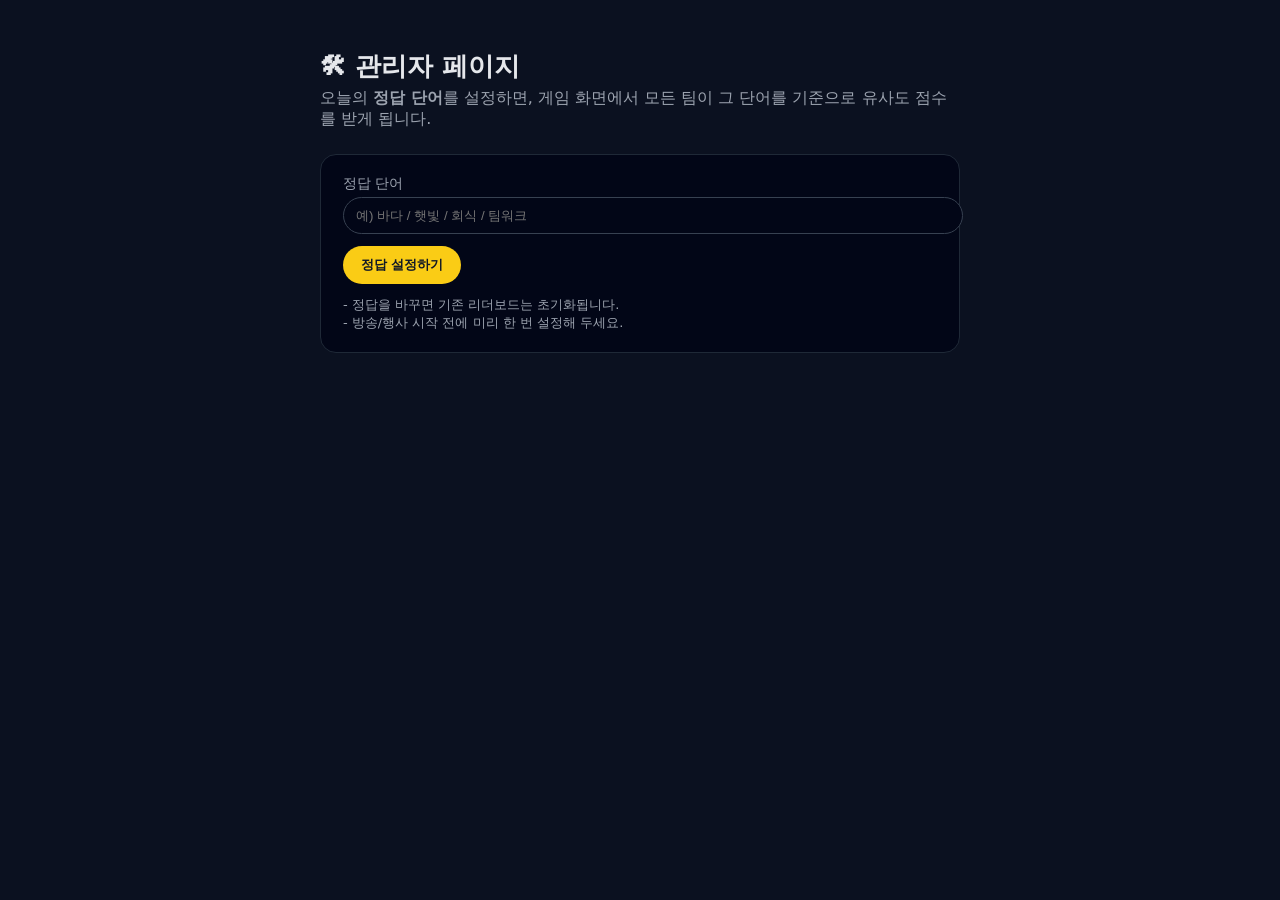
==== static/admin.html @ 357a8772 "Update static/admin.html" ====
<!DOCTYPE html>
<html lang="ko">
<head>
    <meta charset="UTF-8" />
    <title>꼬맨틀 코리아 - 관리자</title>
    <style>
        body {
            font-family: system-ui, -apple-system, BlinkMacSystemFont, "Segoe UI", sans-serif;
            margin: 0;
            padding: 32px 24px;
            background: #0b1120;
            color: #e5e7eb;
        }
        .container {
            max-width: 640px;
            margin: 0 auto;
        }
        h1 {
            font-size: 26px;
            margin-bottom: 4px;
        }
        .subtitle {
            color: #9ca3af;
            margin-bottom: 24px;
        }
        .card {
            background: #020617;
            border-radius: 16px;
            padding: 20px 22px;
            border: 1px solid #1f2937;
        }
        label {
            font-size: 14px;
            color: #9ca3af;
            display: block;
            margin-bottom: 4px;
        }
        input[type="text"] {
            width: 100%;
            padding: 10px 12px;
            border-radius: 9999px;
            border: 1px solid #374151;
            background: #020617;
            color: #e5e7eb;
            margin-bottom: 12px;
            outline: none;
        }
        input[type="text"]:focus {
            border-color: #facc15;
        }
        button {
            padding: 10px 18px;
            border-radius: 9999px;
            border: none;
            background: #facc15;
            color: #111827;
            font-weight: 600;
            cursor: pointer;
        }
        button:disabled {
            opacity: 0.6;
            cursor: default;
        }
        .msg {
            margin-top: 12px;
            font-size: 14px;
        }
        .msg.ok {
            color: #bbf7d0;
        }
        .msg.error {
            color: #fecaca;
        }
        .hint {
            font-size: 13px;
            color: #9ca3af;
            margin-top: 8px;
        }
    </style>
</head>
<body>
<div class="container">
    <h1>🛠 관리자 페이지</h1>
    <div class="subtitle">
        오늘의 <strong>정답 단어</strong>를 설정하면, 게임 화면에서 모든 팀이 그 단어를 기준으로 유사도 점수를 받게 됩니다.
    </div>

    <div class="card">
        <label for="answer-input">정답 단어</label>
        <input id="answer-input" type="text" placeholder="예) 바다 / 햇빛 / 회식 / 팀워크" />

        <button id="set-btn" onclick="setAnswer()">정답 설정하기</button>

        <div id="msg-box" class="msg"></div>

        <div class="hint">
            - 정답을 바꾸면 기존 리더보드는 초기화됩니다.<br />
            - 방송/행사 시작 전에 미리 한 번 설정해 두세요.
        </div>
    </div>
</div>

<script>
async function setAnswer() {
    const input = document.getElementById("answer-input");
    const btn = document.getElementById("set-btn");
    const msg = doc
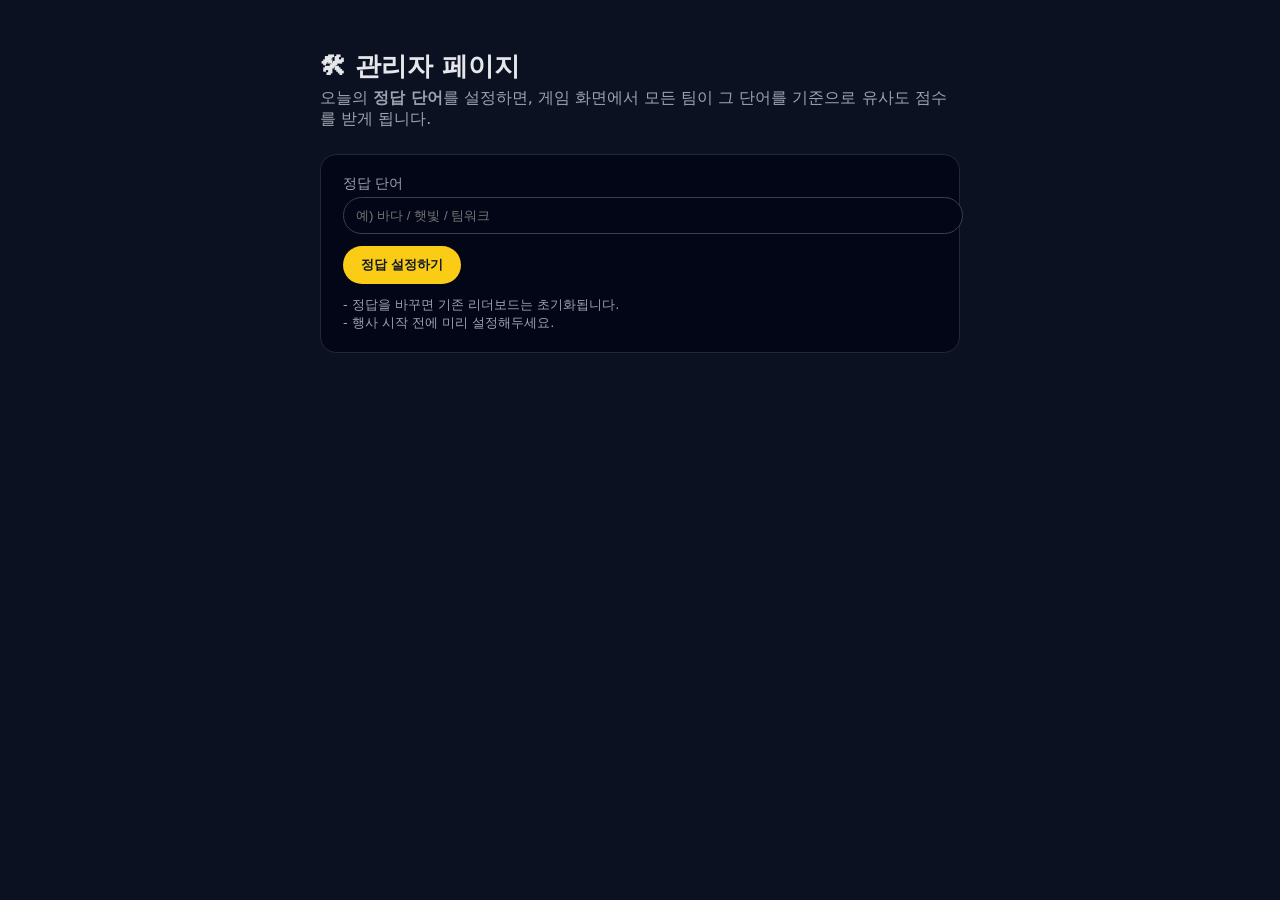
==== commit 666aedf8: "Update static/admin.html" ====
--- a/static/admin.html
+++ b/static/admin.html
@@ -87,15 +87,15 @@
 
     <div class="card">
         <label for="answer-input">정답 단어</label>
-        <input id="answer-input" type="text" placeholder="예) 바다 / 햇빛 / 회식 / 팀워크" />
+        <input id="answer-input" type="text" placeholder="예) 바다 / 햇빛 / 팀워크" />
 
-        <button id="set-btn" onclick="setAnswer()">정답 설정하기</button>
+        <button onclick="setAnswer()">정답 설정하기</button>
 
         <div id="msg-box" class="msg"></div>
 
         <div class="hint">
             - 정답을 바꾸면 기존 리더보드는 초기화됩니다.<br />
-            - 방송/행사 시작 전에 미리 한 번 설정해 두세요.
+            - 행사 시작 전에 미리 설정해두세요.
         </div>
     </div>
 </div>
@@ -103,5 +103,41 @@
 <script>
 async function setAnswer() {
     const input = document.getElementById("answer-input");
-    const btn = document.getElementById("set-btn");
-    const msg = doc
+    const msg = document.getElementById("msg-box");
+
+    let answer = input.value.trim();
+
+    msg.textContent = "";
+    msg.className = "msg";
+
+    if (!answer) {
+        msg.textContent = "정답 단어를 입력해주세요.";
+        msg.classList.add("error");
+        return;
+    }
+
+    try {
+        const res = await fetch("/set_answer", {
+            method: "POST",
+            headers: { "Content-Type": "application/json" },
+            body: JSON.stringify({ answer })
+        });
+
+        const data = await res.json();
+
+        if (!data.ok) {
+            msg.textContent = data.error || "정답 설정 실패!";
+            msg.classList.add("error");
+        } else {
+            msg.textContent = `정답이 "${data.answer}" 으로 설정되었습니다!`;
+            msg.classList.add("ok");
+        }
+    } catch (e) {
+        msg.textContent = "서버 오류 발생";
+        msg.classList.add("error");
+    }
+}
+</script>
+
+</body>
+</html>
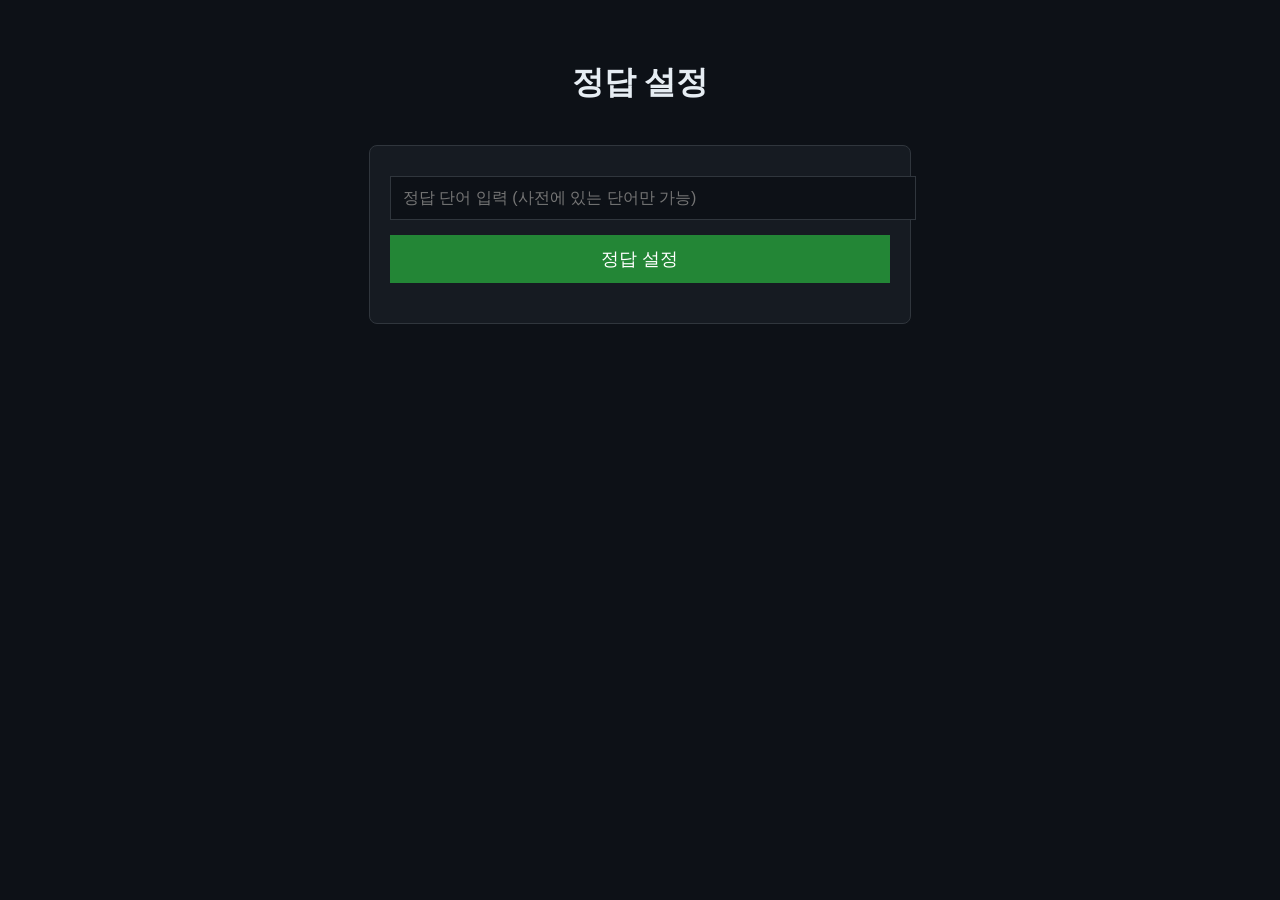
==== commit e8c2ccc1: "Update static/admin.html" ====
--- a/static/admin.html
+++ b/static/admin.html
@@ -2,142 +2,95 @@
 <html lang="ko">
 <head>
     <meta charset="UTF-8" />
-    <title>꼬맨틀 코리아 - 관리자</title>
+    <title>꼬맨틀 관리자</title>
     <style>
         body {
-            font-family: system-ui, -apple-system, BlinkMacSystemFont, "Segoe UI", sans-serif;
+            background: #0d1117;
+            color: #e6edf3;
+            font-family: Arial, sans-serif;
             margin: 0;
-            padding: 32px 24px;
-            background: #0b1120;
-            color: #e5e7eb;
-        }
-        .container {
-            max-width: 640px;
-            margin: 0 auto;
+            padding: 40px;
         }
         h1 {
-            font-size: 26px;
-            margin-bottom: 4px;
+            text-align: center;
         }
-        .subtitle {
-            color: #9ca3af;
-            margin-bottom: 24px;
+        .box {
+            max-width: 500px;
+            margin: 40px auto;
+            background: #161b22;
+            border: 1px solid #30363d;
+            padding: 20px;
+            border-radius: 8px;
         }
-        .card {
-            background: #020617;
-            border-radius: 16px;
-            padding: 20px 22px;
-            border: 1px solid #1f2937;
-        }
-        label {
-            font-size: 14px;
-            color: #9ca3af;
-            display: block;
-            margin-bottom: 4px;
-        }
-        input[type="text"] {
+        input {
             width: 100%;
-            padding: 10px 12px;
-            border-radius: 9999px;
-            border: 1px solid #374151;
-            background: #020617;
-            color: #e5e7eb;
-            margin-bottom: 12px;
-            outline: none;
-        }
-        input[type="text"]:focus {
-            border-color: #facc15;
+            padding: 12px;
+            margin-top: 10px;
+            background: #0d1117;
+            border: 1px solid #30363d;
+            color: #fff;
+            font-size: 16px;
         }
         button {
-            padding: 10px 18px;
-            border-radius: 9999px;
+            width: 100%;
+            padding: 12px;
+            margin-top: 15px;
+            background: #238636;
             border: none;
-            background: #facc15;
-            color: #111827;
-            font-weight: 600;
+            color: white;
+            font-size: 18px;
             cursor: pointer;
         }
-        button:disabled {
-            opacity: 0.6;
-            cursor: default;
+        button:hover {
+            background: #2ea043;
         }
-        .msg {
-            margin-top: 12px;
+        .status {
+            margin-top: 20px;
+            font-size: 16px;
+            text-align: center;
+        }
+        .info {
+            margin-top: 15px;
+            text-align: center;
             font-size: 14px;
-        }
-        .msg.ok {
-            color: #bbf7d0;
-        }
-        .msg.error {
-            color: #fecaca;
-        }
-        .hint {
-            font-size: 13px;
-            color: #9ca3af;
-            margin-top: 8px;
+            color: #9da7b3;
         }
     </style>
 </head>
 <body>
-<div class="container">
-    <h1>🛠 관리자 페이지</h1>
-    <div class="subtitle">
-        오늘의 <strong>정답 단어</strong>를 설정하면, 게임 화면에서 모든 팀이 그 단어를 기준으로 유사도 점수를 받게 됩니다.
+    <h1>정답 설정</h1>
+
+    <div class="box">
+        <input id="answer" placeholder="정답 단어 입력 (사전에 있는 단어만 가능)" />
+        <button onclick="setAnswer()">정답 설정</button>
+        <div class="status" id="status"></div>
+        <div class="info" id="current-answer"></div>
     </div>
 
-    <div class="card">
-        <label for="answer-input">정답 단어</label>
-        <input id="answer-input" type="text" placeholder="예) 바다 / 햇빛 / 팀워크" />
+    <script>
+        async function setAnswer() {
+            const answer = document.getElementById("answer").value.trim();
+            if (!answer) return;
 
-        <button onclick="setAnswer()">정답 설정하기</button>
+            const res = await fetch("/set_answer", {
+                method: "POST",
+                headers: { "Content-Type": "application/json" },
+                body: JSON.stringify({ answer })
+            });
 
-        <div id="msg-box" class="msg"></div>
+            const data = await res.json();
+            const status = document.getElementById("status");
 
-        <div class="hint">
-            - 정답을 바꾸면 기존 리더보드는 초기화됩니다.<br />
-            - 행사 시작 전에 미리 설정해두세요.
-        </div>
-    </div>
-</div>
-
-<script>
-async function setAnswer() {
-    const input = document.getElementById("answer-input");
-    const msg = document.getElementById("msg-box");
-
-    let answer = input.value.trim();
-
-    msg.textContent = "";
-    msg.className = "msg";
-
-    if (!answer) {
-        msg.textContent = "정답 단어를 입력해주세요.";
-        msg.classList.add("error");
-        return;
-    }
-
-    try {
-        const res = await fetch("/set_answer", {
-            method: "POST",
-            headers: { "Content-Type": "application/json" },
-            body: JSON.stringify({ answer })
-        });
-
-        const data = await res.json();
-
-        if (!data.ok) {
-            msg.textContent = data.error || "정답 설정 실패!";
-            msg.classList.add("error");
-        } else {
-            msg.textContent = `정답이 "${data.answer}" 으로 설정되었습니다!`;
-            msg.classList.add("ok");
+            if (data.error) {
+                status.style.color = "#f85149";
+                status.textContent = "오류: " + data.error;
+            } else {
+                status.style.color = "#238636";
+                status.textContent = "정답이 설정되었습니다!";
+                document.getElementById("current-answer").textContent =
+                    "현재 정답: " + data.answer;
+            }
         }
-    } catch (e) {
-        msg.textContent = "서버 오류 발생";
-        msg.classList.add("error");
-    }
-}
-</script>
-
+    </script>
 </body>
 </html>
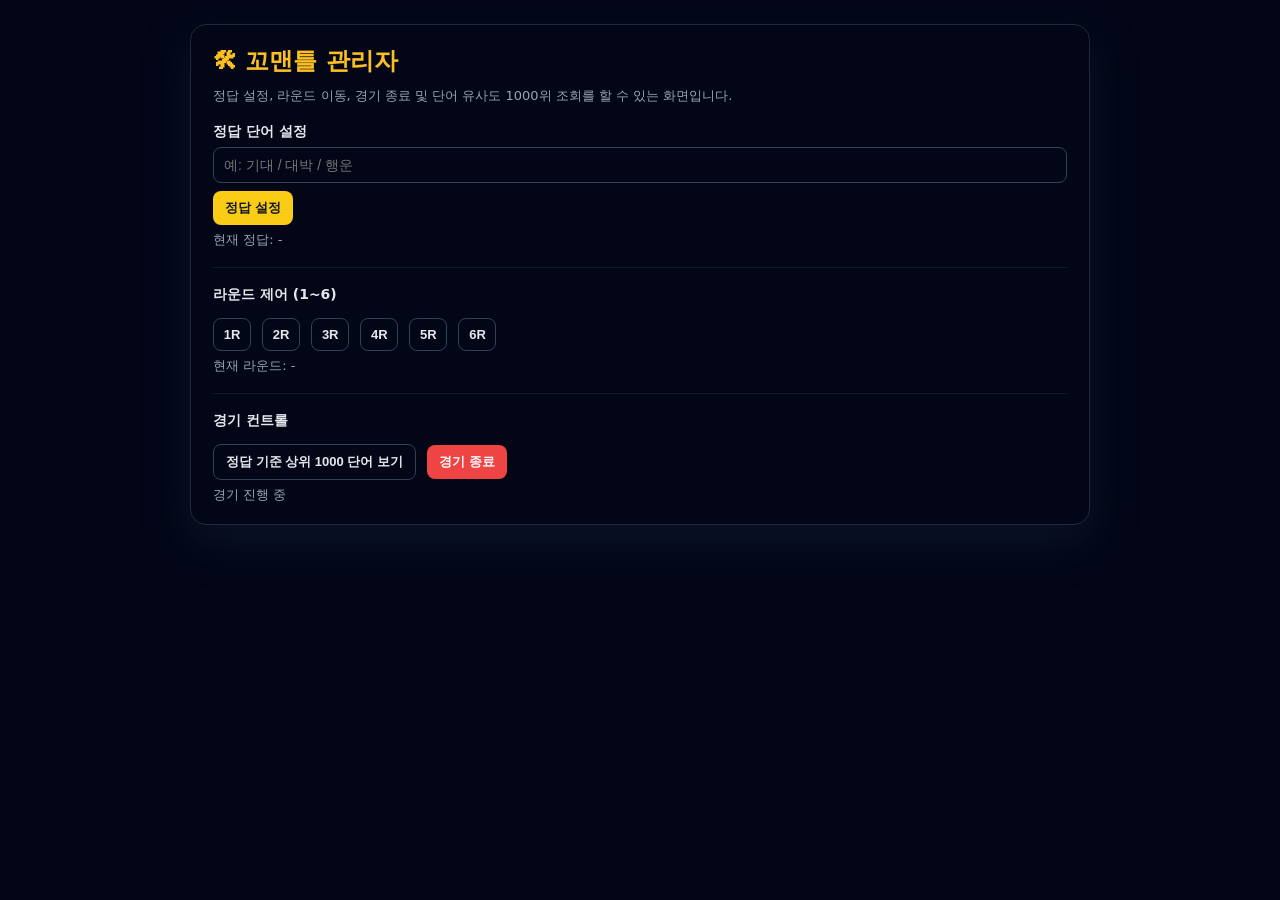
==== commit c76c3c86: "25.12.04" ====
--- a/static/admin.html
+++ b/static/admin.html
@@ -1,96 +1,357 @@
 <!DOCTYPE html>
 <html lang="ko">
 <head>
-    <meta charset="UTF-8" />
-    <title>꼬맨틀 관리자</title>
-    <style>
-        body {
-            background: #0d1117;
-            color: #e6edf3;
-            font-family: Arial, sans-serif;
-            margin: 0;
-            padding: 40px;
-        }
-        h1 {
-            text-align: center;
-        }
-        .box {
-            max-width: 500px;
-            margin: 40px auto;
-            background: #161b22;
-            border: 1px solid #30363d;
-            padding: 20px;
-            border-radius: 8px;
-        }
-        input {
-            width: 100%;
-            padding: 12px;
-            margin-top: 10px;
-            background: #0d1117;
-            border: 1px solid #30363d;
-            color: #fff;
-            font-size: 16px;
-        }
-        button {
-            width: 100%;
-            padding: 12px;
-            margin-top: 15px;
-            background: #238636;
-            border: none;
-            color: white;
-            font-size: 18px;
-            cursor: pointer;
-        }
-        button:hover {
-            background: #2ea043;
-        }
-        .status {
-            margin-top: 20px;
-            font-size: 16px;
-            text-align: center;
-        }
-        .info {
-            margin-top: 15px;
-            text-align: center;
-            font-size: 14px;
-            color: #9da7b3;
-        }
-    </style>
+  <meta charset="UTF-8">
+  <title>꼬맨틀 관리자</title>
+  <style>
+    * { box-sizing: border-box; }
+
+    body {
+      margin: 0;
+      padding: 24px;
+      background: #020617;
+      color: #e5e7eb;
+      font-family: system-ui, -apple-system, BlinkMacSystemFont, "Segoe UI", sans-serif;
+    }
+
+    .card {
+      max-width: 900px;
+      margin: 0 auto;
+      padding: 20px 22px;
+      background: #020617;
+      border-radius: 16px;
+      border: 1px solid #1e293b;
+      box-shadow: 0 16px 40px rgba(15,23,42,0.8);
+    }
+
+    h1 {
+      margin: 0 0 10px 0;
+      font-size: 24px;
+      color: #fbbf24;
+    }
+
+    p {
+      margin: 0 0 14px 0;
+      font-size: 13px;
+      color: #9ca3af;
+    }
+
+    .section-title {
+      margin-top: 18px;
+      margin-bottom: 6px;
+      font-size: 14px;
+      font-weight: 600;
+    }
+
+    input[type="text"],
+    input[type="number"] {
+      width: 100%;
+      padding: 9px 10px;
+      border-radius: 8px;
+      border: 1px solid #334155;
+      background: #020617;
+      color: #e5e7eb;
+      font-size: 14px;
+    }
+
+    button {
+      display: inline-flex;
+      align-items: center;
+      justify-content: center;
+      padding: 8px 12px;
+      border-radius: 8px;
+      border: none;
+      cursor: pointer;
+      font-size: 13px;
+      font-weight: 600;
+      margin-top: 8px;
+      margin-right: 6px;
+    }
+
+    .btn-primary {
+      background: #facc15;
+      color: #111827;
+    }
+
+    .btn-ghost {
+      background: #020617;
+      color: #e5e7eb;
+      border: 1px solid #334155;
+    }
+
+    .btn-danger {
+      background: #ef4444;
+      color: #f9fafb;
+    }
+
+    .status-line {
+      margin-top: 6px;
+      font-size: 13px;
+      color: #9ca3af;
+    }
+
+    .round-buttons button {
+      min-width: 38px;
+      padding-inline: 0;
+    }
+
+    hr {
+      border: none;
+      border-top: 1px solid #111827;
+      margin: 18px 0;
+    }
+
+    /* TOP1000 팝업 */
+    #top1000-overlay {
+      position: fixed;
+      inset: 0;
+      background: rgba(15,23,42,0.96);
+      display: none;
+      align-items: center;
+      justify-content: center;
+      z-index: 50;
+    }
+
+    #top1000-card {
+      width: min(900px, 96vw);
+      max-height: 90vh;
+      background: #020617;
+      border-radius: 16px;
+      border: 1px solid #1e293b;
+      padding: 18px 20px;
+      box-shadow: 0 20px 60px rgba(0,0,0,0.9);
+      display: flex;
+      flex-direction: column;
+    }
+
+    #top1000-card h2 {
+      margin: 0 0 6px 0;
+      font-size: 20px;
+      color: #fbbf24;
+    }
+
+    #top1000-card p {
+      margin: 0 0 8px 0;
+      font-size: 13px;
+      color: #9ca3af;
+    }
+
+    #top1000-body {
+      flex: 1;
+      overflow-y: auto;
+      margin-top: 4px;
+    }
+
+    table {
+      width: 100%;
+      border-collapse: collapse;
+      font-size: 13px;
+    }
+
+    th, td {
+      padding: 6px 6px;
+      border-bottom: 1px solid #111827;
+      text-align: center;
+      white-space: nowrap;
+    }
+
+    th {
+      color: #9ca3af;
+      font-weight: 500;
+      font-size: 12px;
+    }
+
+    #top1000-close {
+      margin-top: 10px;
+      align-self: flex-end;
+      padding-inline: 10px;
+      font-size: 12px;
+      background: #111827;
+      color: #e5e7eb;
+    }
+  </style>
 </head>
 <body>
-    <h1>정답 설정</h1>
-
-    <div class="box">
-        <input id="answer" placeholder="정답 단어 입력 (사전에 있는 단어만 가능)" />
-        <button onclick="setAnswer()">정답 설정</button>
-        <div class="status" id="status"></div>
-        <div class="info" id="current-answer"></div>
+<div class="card">
+  <h1>🛠 꼬맨틀 관리자</h1>
+  <p>정답 설정, 라운드 이동, 경기 종료 및 단어 유사도 1000위 조회를 할 수 있는 화면입니다.</p>
+
+  <div>
+    <div class="section-title">정답 단어 설정</div>
+    <input type="text" id="answer-input" placeholder="예: 기대 / 대박 / 행운" />
+    <button class="btn-primary" id="btn-set-answer">정답 설정</button>
+    <div class="status-line" id="answer-status">현재 정답: -</div>
+  </div>
+
+  <hr>
+
+  <div>
+    <div class="section-title">라운드 제어 (1~6)</div>
+    <div class="round-buttons">
+      <button class="btn-ghost" data-round="1">1R</button>
+      <button class="btn-ghost" data-round="2">2R</button>
+      <button class="btn-ghost" data-round="3">3R</button>
+      <button class="btn-ghost" data-round="4">4R</button>
+      <button class="btn-ghost" data-round="5">5R</button>
+      <button class="btn-ghost" data-round="6">6R</button>
     </div>
-
-    <script>
-        async function setAnswer() {
-            const answer = document.getElementById("answer").value.trim();
-            if (!answer) return;
-
-            const res = await fetch("/set_answer", {
-                method: "POST",
-                headers: { "Content-Type": "application/json" },
-                body: JSON.stringify({ answer })
-            });
-
-            const data = await res.json();
-            const status = document.getElementById("status");
-
-            if (data.error) {
-                status.style.color = "#f85149";
-                status.textContent = "오류: " + data.error;
-            } else {
-                status.style.color = "#238636";
-                status.textContent = "정답이 설정되었습니다!";
-                document.getElementById("current-answer").textContent =
-                    "현재 정답: " + data.answer;
-            }
-        }
-    </script>
+    <div class="status-line" id="round-status">현재 라운드: -</div>
+  </div>
+
+  <hr>
+
+  <div>
+    <div class="section-title">경기 컨트롤</div>
+    <button class="btn-ghost" id="btn-top1000">정답 기준 상위 1000 단어 보기</button>
+    <button class="btn-danger" id="btn-end-game">경기 종료</button>
+    <div class="status-line" id="game-status">경기 진행 중</div>
+  </div>
+</div>
+
+<!-- TOP1000 팝업 -->
+<div id="top1000-overlay">
+  <div id="top1000-card">
+    <h2>정답 기준 상위 1000 단어</h2>
+    <p id="top1000-title">정답 단어: -</p>
+    <div id="top1000-body">
+      <table>
+        <thead>
+        <tr>
+          <th>순위</th>
+          <th>단어</th>
+          <th>유사도</th>
+        </tr>
+        </thead>
+        <tbody id="top1000-tbody"></tbody>
+      </table>
+    </div>
+    <button id="top1000-close">닫기</button>
+  </div>
+</div>
+
+<script>
+  const answerInput = document.getElementById("answer-input");
+  const answerStatus = document.getElementById("answer-status");
+  const roundStatus = document.getElementById("round-status");
+  const gameStatus = document.getElementById("game-status");
+
+  document.getElementById("btn-set-answer").addEventListener("click", setAnswer);
+  document.getElementById("btn-top1000").addEventListener("click", openTop1000);
+  document.getElementById("btn-end-game").addEventListener("click", endGame);
+  document.querySelectorAll(".round-buttons button").forEach(btn => {
+    btn.addEventListener("click", () => changeRound(parseInt(btn.dataset.round, 10)));
+  });
+
+  document.getElementById("top1000-close").addEventListener("click", () => {
+    document.getElementById("top1000-overlay").style.display = "none";
+  });
+
+  async function setAnswer() {
+    const answer = answerInput.value.trim();
+    if (!answer) return;
+
+    try {
+      const res = await fetch("/set_answer", {
+        method: "POST",
+        headers: { "Content-Type": "application/json" },
+        body: JSON.stringify({ answer })
+      });
+      const data = await res.json();
+      if (data.error) {
+        alert(data.error);
+        return;
+      }
+      answerStatus.textContent = `현재 정답: ${data.answer}`;
+      gameStatus.textContent = "경기 진행 중";
+    } catch (e) {
+      console.error(e);
+    }
+  }
+
+  async function changeRound(round) {
+    try {
+      const res = await fetch("/set_round", {
+        method: "POST",
+        headers: { "Content-Type": "application/json" },
+        body: JSON.stringify({ round })
+      });
+      const data = await res.json();
+      if (data.error) {
+        alert(data.error);
+        return;
+      }
+      roundStatus.textContent = `현재 라운드: ${data.current_round}`;
+    } catch (e) {
+      console.error(e);
+    }
+  }
+
+  async function endGame() {
+    if (!confirm("정말로 경기를 종료하시겠습니까?")) return;
+    try {
+      const res = await fetch("/end_game", { method: "POST" });
+      const data = await res.json();
+      if (data.status === "finished") {
+        gameStatus.textContent = "경기 종료됨 (게임 페이지에서 최종 결과가 표시됩니다)";
+        alert("경기가 종료되었습니다. 게임 페이지에서 최종 결과가 표시됩니다.");
+      }
+    } catch (e) {
+      console.error(e);
+    }
+  }
+
+  async function openTop1000() {
+    try {
+      const res = await fetch("/top1000");
+      const data = await res.json();
+      if (data.error) {
+        alert(data.error);
+        return;
+      }
+
+      document.getElementById("top1000-title").textContent =
+        `정답 단어: ${data.answer ?? "-"}`;
+
+      const tbody = document.getElementById("top1000-tbody");
+      tbody.innerHTML = "";
+      (data.top1000 || []).forEach(row => {
+        const tr = document.createElement("tr");
+
+        const tdRank = document.createElement("td");
+        tdRank.textContent = row.rank;
+        tr.appendChild(tdRank);
+
+        const tdWord = document.createElement("td");
+        tdWord.textContent = row.word;
+        tr.appendChild(tdWord);
+
+        const tdSim = document.createElement("td");
+        tdSim.textContent = row.similarity.toFixed(4);
+        tr.appendChild(tdSim);
+
+        tbody.appendChild(tr);
+      });
+
+      document.getElementById("top1000-overlay").style.display = "flex";
+    } catch (e) {
+      console.error(e);
+    }
+  }
+
+  // 초기 상태 동기화용 (선택)
+  (async function initStatus() {
+    try {
+      const res = await fetch("/leaderboard");
+      const data = await res.json();
+      if (data.answer) {
+        answerStatus.textContent = `현재 정답: ${data.answer}`;
+      }
+      roundStatus.textContent = `현재 라운드: ${data.current_round ?? "-"}`;
+      gameStatus.textContent = data.finished ? "경기 종료됨" : "경기 진행 중";
+    } catch (e) {
+      console.error(e);
+    }
+  })();
+</script>
 </body>
 </html>
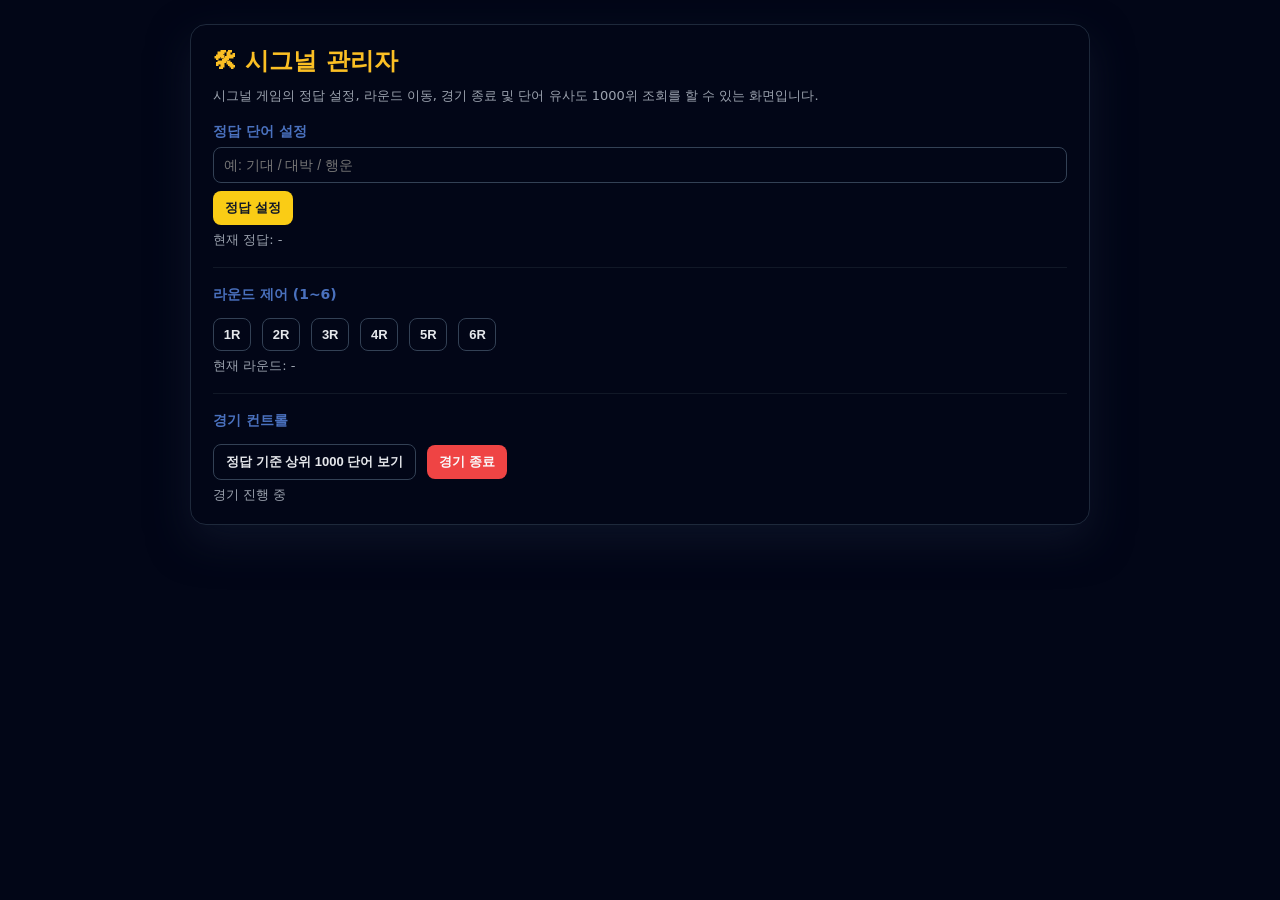
==== commit 9bae3c0b: "색상 수정 및 게임 이름 변경" ====
--- a/static/admin.html
+++ b/static/admin.html
@@ -2,7 +2,7 @@
 <html lang="ko">
 <head>
   <meta charset="UTF-8">
-  <title>꼬맨틀 관리자</title>
+  <title>시그널 관리자</title>
   <style>
     * { box-sizing: border-box; }
 
@@ -10,7 +10,7 @@
       margin: 0;
       padding: 24px;
       background: #020617;
-      color: #e5e7eb;
+      color: #4a71be;
       font-family: system-ui, -apple-system, BlinkMacSystemFont, "Segoe UI", sans-serif;
     }
 
@@ -173,8 +173,8 @@
 </head>
 <body>
 <div class="card">
-  <h1>🛠 꼬맨틀 관리자</h1>
-  <p>정답 설정, 라운드 이동, 경기 종료 및 단어 유사도 1000위 조회를 할 수 있는 화면입니다.</p>
+  <h1>🛠 시그널 관리자</h1>
+  <p>시그널 게임의 정답 설정, 라운드 이동, 경기 종료 및 단어 유사도 1000위 조회를 할 수 있는 화면입니다.</p>
 
   <div>
     <div class="section-title">정답 단어 설정</div>
@@ -338,7 +338,7 @@
     }
   }
 
-  // 초기 상태 동기화용 (선택)
+  // 초기 상태 동기화
   (async function initStatus() {
     try {
       const res = await fetch("/leaderboard");
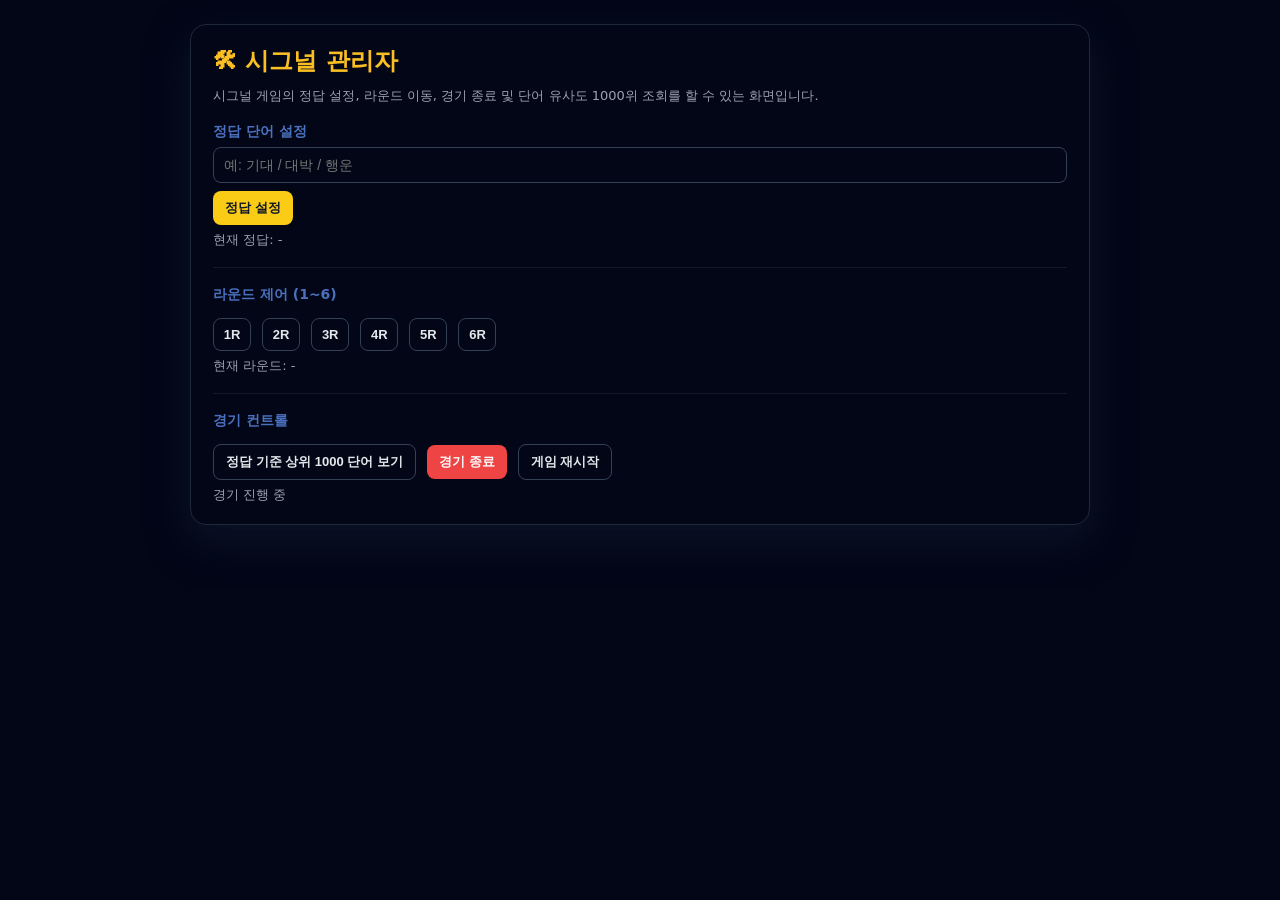
==== commit 9a2ca102: "feat: 게임 재시작 — 팀 정보 유지하고 라운드만 리셋 배경 - 게임 종료 후 같은 팀들로 새 정답 가지고 다시 플레이하려면 서버 재시작   외에 방법이 없었음. 운영 시 자연" ====
--- a/static/admin.html
+++ b/static/admin.html
@@ -2,174 +2,10 @@
 <html lang="ko">
 <head>
   <meta charset="UTF-8">
+  <meta name="viewport" content="width=device-width, initial-scale=1, viewport-fit=cover" />
   <title>시그널 관리자</title>
-  <style>
-    * { box-sizing: border-box; }
-
-    body {
-      margin: 0;
-      padding: 24px;
-      background: #020617;
-      color: #4a71be;
-      font-family: system-ui, -apple-system, BlinkMacSystemFont, "Segoe UI", sans-serif;
-    }
-
-    .card {
-      max-width: 900px;
-      margin: 0 auto;
-      padding: 20px 22px;
-      background: #020617;
-      border-radius: 16px;
-      border: 1px solid #1e293b;
-      box-shadow: 0 16px 40px rgba(15,23,42,0.8);
-    }
-
-    h1 {
-      margin: 0 0 10px 0;
-      font-size: 24px;
-      color: #fbbf24;
-    }
-
-    p {
-      margin: 0 0 14px 0;
-      font-size: 13px;
-      color: #9ca3af;
-    }
-
-    .section-title {
-      margin-top: 18px;
-      margin-bottom: 6px;
-      font-size: 14px;
-      font-weight: 600;
-    }
-
-    input[type="text"],
-    input[type="number"] {
-      width: 100%;
-      padding: 9px 10px;
-      border-radius: 8px;
-      border: 1px solid #334155;
-      background: #020617;
-      color: #e5e7eb;
-      font-size: 14px;
-    }
-
-    button {
-      display: inline-flex;
-      align-items: center;
-      justify-content: center;
-      padding: 8px 12px;
-      border-radius: 8px;
-      border: none;
-      cursor: pointer;
-      font-size: 13px;
-      font-weight: 600;
-      margin-top: 8px;
-      margin-right: 6px;
-    }
-
-    .btn-primary {
-      background: #facc15;
-      color: #111827;
-    }
-
-    .btn-ghost {
-      background: #020617;
-      color: #e5e7eb;
-      border: 1px solid #334155;
-    }
-
-    .btn-danger {
-      background: #ef4444;
-      color: #f9fafb;
-    }
-
-    .status-line {
-      margin-top: 6px;
-      font-size: 13px;
-      color: #9ca3af;
-    }
-
-    .round-buttons button {
-      min-width: 38px;
-      padding-inline: 0;
-    }
-
-    hr {
-      border: none;
-      border-top: 1px solid #111827;
-      margin: 18px 0;
-    }
-
-    /* TOP1000 팝업 */
-    #top1000-overlay {
-      position: fixed;
-      inset: 0;
-      background: rgba(15,23,42,0.96);
-      display: none;
-      align-items: center;
-      justify-content: center;
-      z-index: 50;
-    }
-
-    #top1000-card {
-      width: min(900px, 96vw);
-      max-height: 90vh;
-      background: #020617;
-      border-radius: 16px;
-      border: 1px solid #1e293b;
-      padding: 18px 20px;
-      box-shadow: 0 20px 60px rgba(0,0,0,0.9);
-      display: flex;
-      flex-direction: column;
-    }
-
-    #top1000-card h2 {
-      margin: 0 0 6px 0;
-      font-size: 20px;
-      color: #fbbf24;
-    }
-
-    #top1000-card p {
-      margin: 0 0 8px 0;
-      font-size: 13px;
-      color: #9ca3af;
-    }
-
-    #top1000-body {
-      flex: 1;
-      overflow-y: auto;
-      margin-top: 4px;
-    }
-
-    table {
-      width: 100%;
-      border-collapse: collapse;
-      font-size: 13px;
-    }
-
-    th, td {
-      padding: 6px 6px;
-      border-bottom: 1px solid #111827;
-      text-align: center;
-      white-space: nowrap;
-    }
-
-    th {
-      color: #9ca3af;
-      font-weight: 500;
-      font-size: 12px;
-    }
-
-    #top1000-close {
-      margin-top: 10px;
-      align-self: flex-end;
-      padding-inline: 10px;
-      font-size: 12px;
-      background: #111827;
-      color: #e5e7eb;
-    }
-  </style>
+  <link rel="stylesheet" href="/static/css/variables.css" />
+  <link rel="stylesheet" href="/static/css/admin.css" />
 </head>
 <body>
 <div class="card">
@@ -204,6 +40,7 @@
     <div class="section-title">경기 컨트롤</div>
     <button class="btn-ghost" id="btn-top1000">정답 기준 상위 1000 단어 보기</button>
     <button class="btn-danger" id="btn-end-game">경기 종료</button>
+    <button class="btn-ghost" id="btn-restart">게임 재시작</button>
     <div class="status-line" id="game-status">경기 진행 중</div>
   </div>
 </div>
@@ -216,11 +53,11 @@
     <div id="top1000-body">
       <table>
         <thead>
-        <tr>
-          <th>순위</th>
-          <th>단어</th>
-          <th>유사도</th>
-        </tr>
+          <tr>
+            <th>순위</th>
+            <th>단어</th>
+            <th>유사도</th>
+          </tr>
         </thead>
         <tbody id="top1000-tbody"></tbody>
       </table>
@@ -229,129 +66,6 @@
   </div>
 </div>
 
-<script>
-  const answerInput = document.getElementById("answer-input");
-  const answerStatus = document.getElementById("answer-status");
-  const roundStatus = document.getElementById("round-status");
-  const gameStatus = document.getElementById("game-status");
-
-  document.getElementById("btn-set-answer").addEventListener("click", setAnswer);
-  document.getElementById("btn-top1000").addEventListener("click", openTop1000);
-  document.getElementById("btn-end-game").addEventListener("click", endGame);
-  document.querySelectorAll(".round-buttons button").forEach(btn => {
-    btn.addEventListener("click", () => changeRound(parseInt(btn.dataset.round, 10)));
-  });
-
-  document.getElementById("top1000-close").addEventListener("click", () => {
-    document.getElementById("top1000-overlay").style.display = "none";
-  });
-
-  async function setAnswer() {
-    const answer = answerInput.value.trim();
-    if (!answer) return;
-
-    try {
-      const res = await fetch("/set_answer", {
-        method: "POST",
-        headers: { "Content-Type": "application/json" },
-        body: JSON.stringify({ answer })
-      });
-      const data = await res.json();
-      if (data.error) {
-        alert(data.error);
-        return;
-      }
-      answerStatus.textContent = `현재 정답: ${data.answer}`;
-      gameStatus.textContent = "경기 진행 중";
-    } catch (e) {
-      console.error(e);
-    }
-  }
-
-  async function changeRound(round) {
-    try {
-      const res = await fetch("/set_round", {
-        method: "POST",
-        headers: { "Content-Type": "application/json" },
-        body: JSON.stringify({ round })
-      });
-      const data = await res.json();
-      if (data.error) {
-        alert(data.error);
-        return;
-      }
-      roundStatus.textContent = `현재 라운드: ${data.current_round}`;
-    } catch (e) {
-      console.error(e);
-    }
-  }
-
-  async function endGame() {
-    if (!confirm("정말로 경기를 종료하시겠습니까?")) return;
-    try {
-      const res = await fetch("/end_game", { method: "POST" });
-      const data = await res.json();
-      if (data.status === "finished") {
-        gameStatus.textContent = "경기 종료됨 (게임 페이지에서 최종 결과가 표시됩니다)";
-        alert("경기가 종료되었습니다. 게임 페이지에서 최종 결과가 표시됩니다.");
-      }
-    } catch (e) {
-      console.error(e);
-    }
-  }
-
-  async function openTop1000() {
-    try {
-      const res = await fetch("/top1000");
-      const data = await res.json();
-      if (data.error) {
-        alert(data.error);
-        return;
-      }
-
-      document.getElementById("top1000-title").textContent =
-        `정답 단어: ${data.answer ?? "-"}`;
-
-      const tbody = document.getElementById("top1000-tbody");
-      tbody.innerHTML = "";
-      (data.top1000 || []).forEach(row => {
-        const tr = document.createElement("tr");
-
-        const tdRank = document.createElement("td");
-        tdRank.textContent = row.rank;
-        tr.appendChild(tdRank);
-
-        const tdWord = document.createElement("td");
-        tdWord.textContent = row.word;
-        tr.appendChild(tdWord);
-
-        const tdSim = document.createElement("td");
-        tdSim.textContent = row.similarity.toFixed(4);
-        tr.appendChild(tdSim);
-
-        tbody.appendChild(tr);
-      });
-
-      document.getElementById("top1000-overlay").style.display = "flex";
-    } catch (e) {
-      console.error(e);
-    }
-  }
-
-  // 초기 상태 동기화
-  (async function initStatus() {
-    try {
-      const res = await fetch("/leaderboard");
-      const data = await res.json();
-      if (data.answer) {
-        answerStatus.textContent = `현재 정답: ${data.answer}`;
-      }
-      roundStatus.textContent = `현재 라운드: ${data.current_round ?? "-"}`;
-      gameStatus.textContent = data.finished ? "경기 종료됨" : "경기 진행 중";
-    } catch (e) {
-      console.error(e);
-    }
-  })();
-</script>
+<script src="/static/js/admin.js"></script>
 </body>
 </html>
--- a/static/css/variables.css
+++ b/static/css/variables.css
@@ -0,0 +1,16 @@
+:root {
+  --bg:           #020617;
+  --bg-surface:   #0f172a;
+  --border:       #1e293b;
+  --border-muted: #111827;
+  --border-input: #334155;
+  --text:         #e5e7eb;
+  --text-muted:   #9ca3af;
+  --accent:       #fbbf24;
+  --btn-bg:       #facc15;
+  --btn-text:     #111827;
+  --green:        #22c55e;
+  --orange:       #f97316;
+  --blue:         #3b82f6;
+  --red:          #ef4444;
+}
--- a/static/css/admin.css
+++ b/static/css/admin.css
@@ -0,0 +1,224 @@
+* { box-sizing: border-box; }
+
+body {
+  margin: 0;
+  padding: 24px;
+  background: var(--bg);
+  color: #4a71be;
+  font-family: system-ui, -apple-system, BlinkMacSystemFont, "Segoe UI", sans-serif;
+}
+
+.card {
+  max-width: 900px;
+  margin: 0 auto;
+  padding: 20px 22px;
+  background: var(--bg);
+  border-radius: 16px;
+  border: 1px solid var(--border);
+  box-shadow: 0 16px 40px rgba(15, 23, 42, 0.8);
+}
+
+h1 {
+  margin: 0 0 10px 0;
+  font-size: 24px;
+  color: var(--accent);
+}
+
+p {
+  margin: 0 0 14px 0;
+  font-size: 13px;
+  color: var(--text-muted);
+}
+
+.section-title {
+  margin-top: 18px;
+  margin-bottom: 6px;
+  font-size: 14px;
+  font-weight: 600;
+}
+
+input[type="text"],
+input[type="number"] {
+  width: 100%;
+  padding: 9px 10px;
+  border-radius: 8px;
+  border: 1px solid var(--border-input);
+  background: var(--bg);
+  color: var(--text);
+  font-size: 14px;
+}
+
+button {
+  display: inline-flex;
+  align-items: center;
+  justify-content: center;
+  padding: 8px 12px;
+  border-radius: 8px;
+  border: none;
+  cursor: pointer;
+  font-size: 13px;
+  font-weight: 600;
+  margin-top: 8px;
+  margin-right: 6px;
+}
+
+.btn-primary {
+  background: var(--btn-bg);
+  color: var(--btn-text);
+}
+
+.btn-ghost {
+  background: var(--bg);
+  color: var(--text);
+  border: 1px solid var(--border-input);
+}
+
+.btn-danger {
+  background: var(--red);
+  color: #f9fafb;
+}
+
+.status-line {
+  margin-top: 6px;
+  font-size: 13px;
+  color: var(--text-muted);
+}
+
+.round-buttons button {
+  min-width: 38px;
+  padding-inline: 0;
+}
+
+hr {
+  border: none;
+  border-top: 1px solid var(--border-muted);
+  margin: 18px 0;
+}
+
+/* TOP1000 팝업 */
+#top1000-overlay {
+  position: fixed;
+  inset: 0;
+  background: rgba(15, 23, 42, 0.96);
+  display: none;
+  align-items: center;
+  justify-content: center;
+  z-index: 50;
+}
+
+#top1000-card {
+  width: min(900px, 96vw);
+  max-height: 90vh;
+  background: var(--bg);
+  border-radius: 16px;
+  border: 1px solid var(--border);
+  padding: 18px 20px;
+  box-shadow: 0 20px 60px rgba(0, 0, 0, 0.9);
+  display: flex;
+  flex-direction: column;
+}
+
+#top1000-card h2 {
+  margin: 0 0 6px 0;
+  font-size: 20px;
+  color: var(--accent);
+}
+
+#top1000-card p {
+  margin: 0 0 8px 0;
+  font-size: 13px;
+  color: var(--text-muted);
+}
+
+#top1000-body {
+  flex: 1;
+  overflow-y: auto;
+  margin-top: 4px;
+}
+
+table {
+  width: 100%;
+  border-collapse: collapse;
+  font-size: 13px;
+}
+
+th, td {
+  padding: 6px 6px;
+  border-bottom: 1px solid var(--border-muted);
+  text-align: center;
+  white-space: nowrap;
+}
+
+th {
+  color: var(--text-muted);
+  font-weight: 500;
+  font-size: 12px;
+}
+
+#top1000-close {
+  margin-top: 10px;
+  align-self: flex-end;
+  padding-inline: 10px;
+  font-size: 12px;
+  background: var(--border-muted);
+  color: var(--text);
+}
+
+/* ============================================
+ * 모바일 (운영자가 폰으로 정답 설정/라운드 변경하는 케이스)
+ * ============================================ */
+@media (max-width: 768px) {
+  body {
+    padding: 12px;
+  }
+
+  .card {
+    padding: 14px 16px;
+  }
+
+  h1 {
+    font-size: 18px;
+  }
+
+  /* iOS 자동 줌 방지 */
+  input[type="text"],
+  input[type="number"] {
+    font-size: 16px;
+    padding: 12px;
+  }
+
+  button {
+    font-size: 14px;
+    padding: 12px 14px;
+  }
+
+  /* 라운드 버튼 6개가 한 줄에 들어가도록 */
+  .round-buttons {
+    display: flex;
+    gap: 6px;
+    flex-wrap: wrap;
+  }
+
+  .round-buttons button {
+    flex: 1 1 auto;
+    min-width: 44px;
+    margin-right: 0;
+  }
+
+  /* TOP1000 팝업 */
+  #top1000-card {
+    padding: 14px;
+    width: 94vw;
+    max-height: 92vh;
+  }
+
+  #top1000-card h2 {
+    font-size: 16px;
+  }
+
+  th, td {
+    padding: 6px 4px;
+    font-size: 12px;
+  }
+}
+
